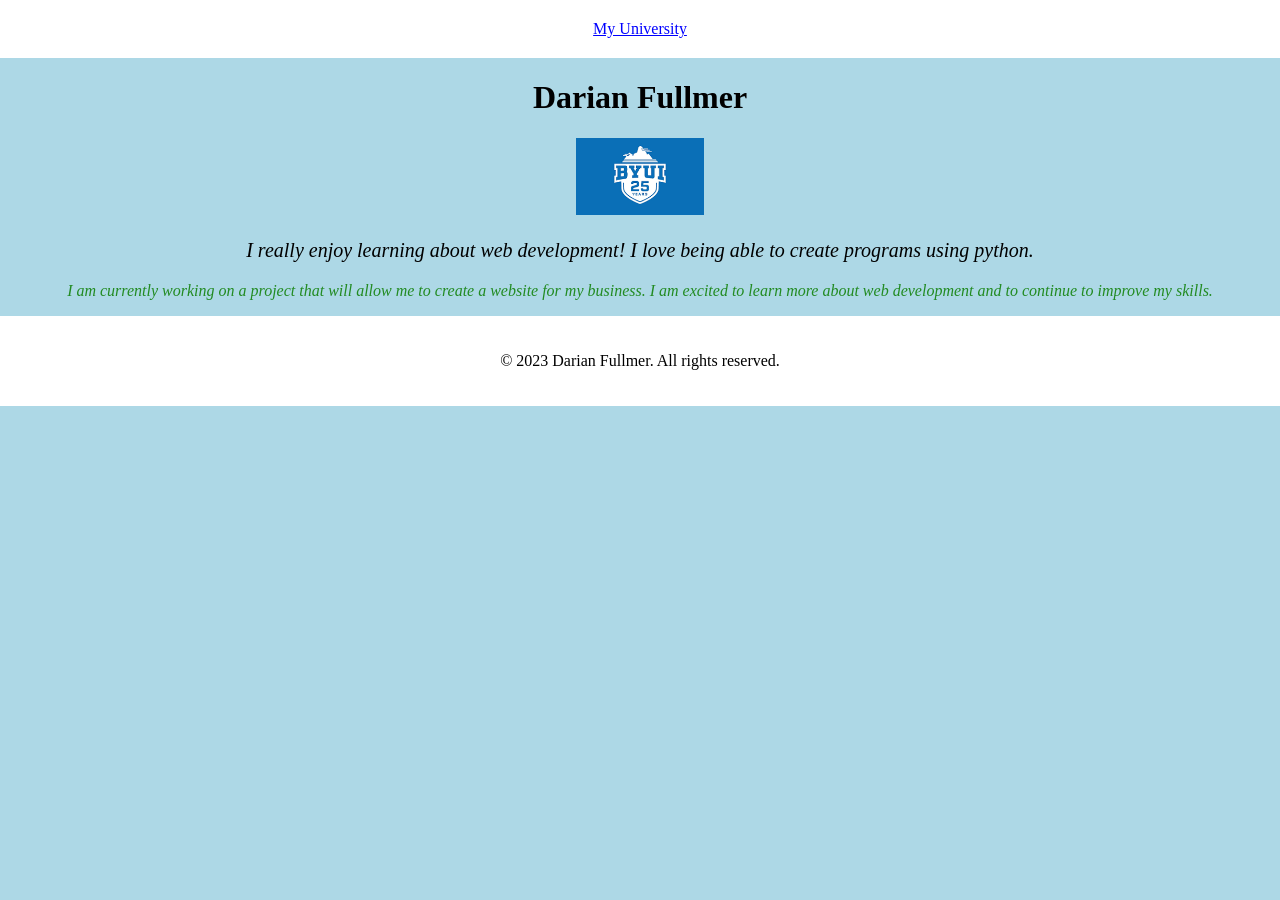
==== index.html @ d2191a70 "1st commit" ====
<!DOCTYPE html>
<html lang="en">
    <head>

        <meta charset="UTF-8">
        <meta name="viewport" content="width=device-width, initial-scale=1.0">
        <title>Portal Page</title>
        <link href="styles/styles.css" rel="stylesheet">
    </head>
    <body>
        <header>
            <nav>
                <a href="https://www.byui.edu" target="_blank">My University</a>
                <a href="assignments.html"></a>
            </nav>
        </header>
        <main>
            <h1>Darian Fullmer</h1>
            <Img src="images/byui_logo.png" alt="Byu-I Logo">
                <p id="bio" class="emphasis"> I really enjoy learning about web development! I  love being able to create programs using python.</p>
                <p class="emphasis"> I am currently working on a project that will allow me to create a website for my business. I am excited to learn more about web development and to continue to improve my skills.</p>

        </main>
        <footer>
            <p>&copy; 2023 Darian Fullmer. All rights reserved.

            </p>

        </footer>
    
    </body>
</html>
---- styles/styles.css ----
img {
    width: 10%;
}
body {
    background-color: Lightblue;
    text-align: center;
    margin: 0;
}
header, footer {
    background-color: white;
    padding: 20px;
}
nav a {
    color: blue;
    text-decoration: underlines;
}
nav a:hover {
    color: purple;
}
p{
    font-size: 16px;
    
}
#bio {
    font-size: 20px;
    color: black;
}

.emphasis {
    font-style: italic;
    color: forestgreen;
}
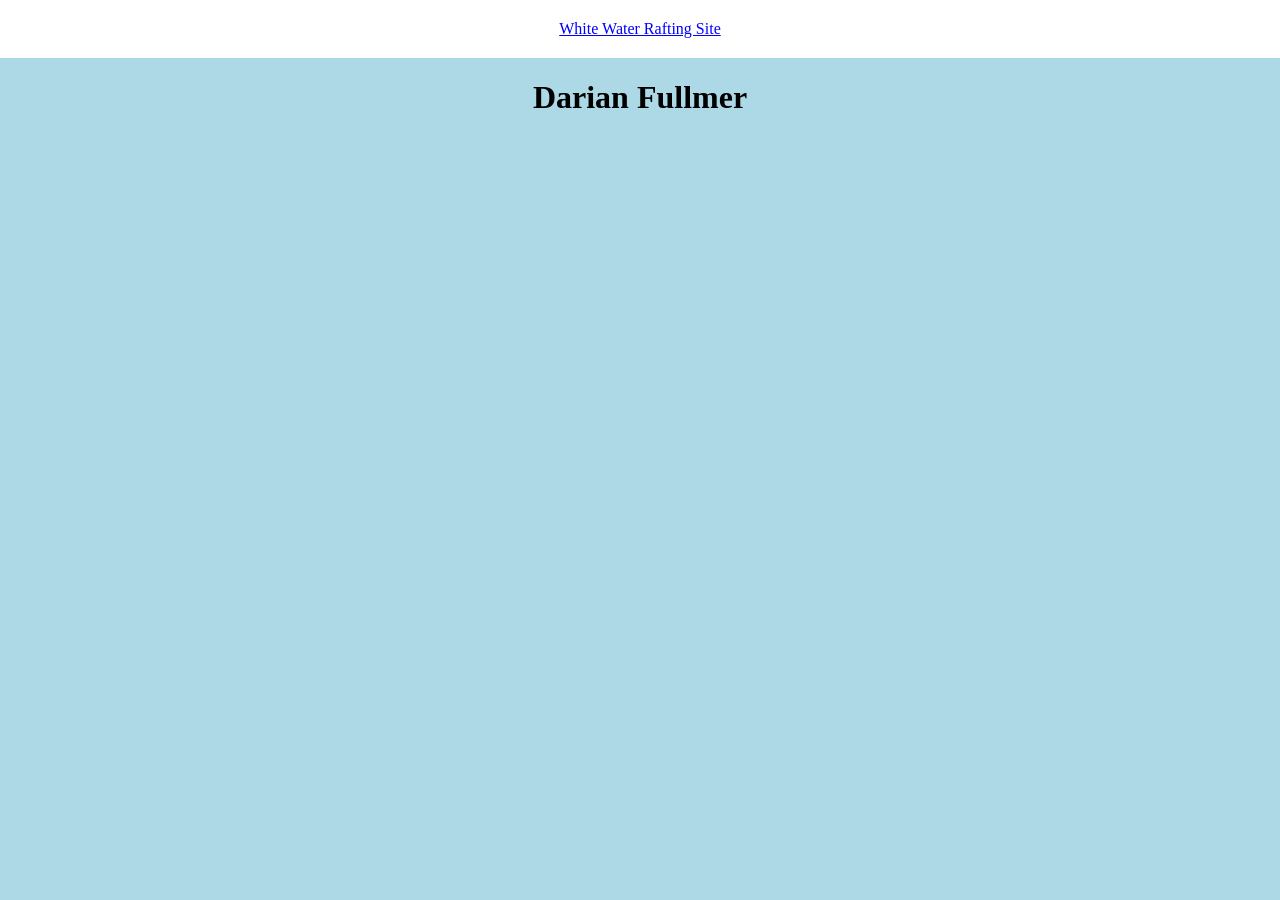
==== commit c834ff01: "First hopefully" ====
--- a/index.html
+++ b/index.html
@@ -10,23 +10,23 @@
     <body>
         <header>
             <nav>
-                <a href="https://www.byui.edu" target="_blank">My University</a>
-                <a href="assignments.html"></a>
+                <a href="wwr/index.html" >White Water Rafting Site</a>
+           
             </nav>
         </header>
         <main>
             <h1>Darian Fullmer</h1>
-            <Img src="images/byui_logo.png" alt="Byu-I Logo">
+            <!-- <Img src="images/byui_logo.png" alt="Byu-I Logo">
                 <p id="bio" class="emphasis"> I really enjoy learning about web development! I  love being able to create programs using python.</p>
-                <p class="emphasis"> I am currently working on a project that will allow me to create a website for my business. I am excited to learn more about web development and to continue to improve my skills.</p>
+                <p class="emphasis"> I am currently working on a project that will allow me to create a website for my business. I am excited to learn more about web development and to continue to improve my skills.</p> -->
 
         </main>
-        <footer>
+        <!-- <footer>
             <p>&copy; 2023 Darian Fullmer. All rights reserved.
 
             </p>
 
         </footer>
-    
+     -->
     </body>
 </html>
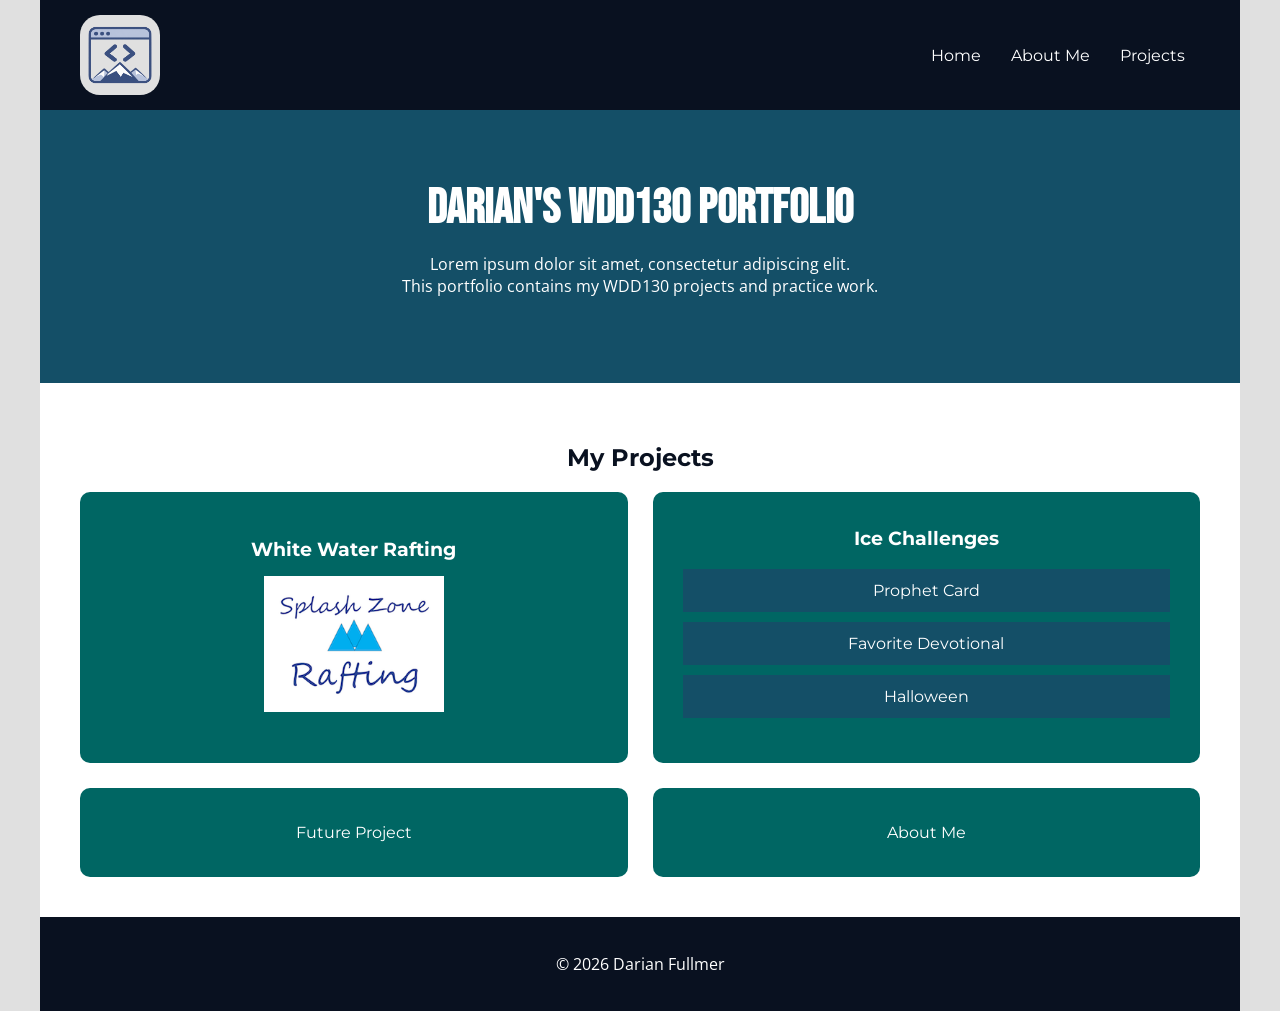
==== commit 10c35509: "Week  2 progress and ICE halloween" ====
--- a/index.html
+++ b/index.html
@@ -1,32 +1,79 @@
 <!DOCTYPE html>
 <html lang="en">
-    <head>
+<head>
+    <meta charset="UTF-8">
+    <meta name="viewport" content="width=device-width, initial-scale=1.0">
+    <title>Darian's WDD130 Portfolio</title>
+    <link rel="stylesheet" href="styles/styles.css">
+</head>
+<body>
+    <div id="content">
+        <header>
+            <a href="index.html">
+                <img class="logo" src="images/logo.png" alt="Darian's portfolio logo">
+            </a>
 
-        <meta charset="UTF-8">
-        <meta name="viewport" content="width=device-width, initial-scale=1.0">
-        <title>Portal Page</title>
-        <link href="styles/styles.css" rel="stylesheet">
-    </head>
-    <body>
-        <header>
             <nav>
-                <a href="wwr/index.html" >White Water Rafting Site</a>
-           
+                <ul>
+                 <li><a href="index.html">Home</a></li>
+                 <li><a href="aboutme.html">About Me</a></li>
+                 <li class="dropdown">
+                    <a href="#projects">Projects </a>
+
+                    <ul class="dropdown-menu">
+                        <li><a href="wwr/index.html">White Water Rafting</a></li>
+                        <li><a href="ice/favorite_devo/favdevo.html"> Favorite Devotional </a></li>
+                        <li><a href="ice/prophets_card/oaks.html"> Prophets Card</a></li>
+                        <li><a href="ice/halloween/index.html"> Halloween </a></li>
+                    </ul>
+                </li>
+                </ul>
             </nav>
         </header>
+
         <main>
-            <h1>Darian Fullmer</h1>
-            <!-- <Img src="images/byui_logo.png" alt="Byu-I Logo">
-                <p id="bio" class="emphasis"> I really enjoy learning about web development! I  love being able to create programs using python.</p>
-                <p class="emphasis"> I am currently working on a project that will allow me to create a website for my business. I am excited to learn more about web development and to continue to improve my skills.</p> -->
+            <section class="hero">
+                <h1>Darian's WDD130 Portfolio</h1>
+                <p>Lorem ipsum dolor sit amet, consectetur adipiscing elit. <br>
+    This portfolio contains my WDD130 projects and practice work.</p>
+            </section>
 
+            <section id="projects">
+                <h2>My Projects</h2>
+
+                <div class="project-grid">
+                  <div class="project-card wwr-card">
+                       <h3>White Water Rafting</h3>
+
+                       <a href="wwr/index.html">
+                       <img class="wwr-logo"     src="wwr/images/splashzonerafting-logo.png"  alt="Visit the Splash Zone White Water Rafting website">
+                     </a>
+                    </div>
+
+                    <article class="project-card ice-card">
+                        <h3>Ice Challenges</h3>
+
+                        <div class="ice-links">
+                            <a href="ice/prophets_card/oaks.html"> Prophet Card </a>
+                            <a href="ice/favorite_devo/favdevo.html"> Favorite Devotional</a>
+                            <a href="ice/halloween/index.html"> Halloween </a>
+                        </div>
+                    </article>
+
+                    <a class="project-card project-link" href="#">
+                        Future Project
+                    </a>
+
+                    <a class="project-card project-link" href="aboutme.html">
+                        About Me
+                    </a>
+                </div>
+            </section>
         </main>
-        <!-- <footer>
-            <p>&copy; 2023 Darian Fullmer. All rights reserved.
 
-            </p>
-
+        <footer>
+            <p>&copy; 2026 Darian Fullmer</p>
         </footer>
-     -->
-    </body>
+    </div>
+</body>
 </html>
--- a/styles/styles.css
+++ b/styles/styles.css
@@ -1,32 +1,188 @@
-img {
-    width: 10%;
+@import url('https://fonts.googleapis.com/css2?family=Bebas+Neue&family=Montserrat:wght@400;600&family=Open+Sans:wght@400;700&display=swap');
+
+
+/* Basic Page Formatting */
+
+body {
+    margin: 0;
+    background-color: #E0E0E0;
+    color: #091120;
+    font-family: "Open Sans", sans-serif;
 }
-body {
-    background-color: Lightblue;
+
+#content {
+    max-width: 1200px;
+    margin: 0 auto;
+    background-color: #FFFFFF;
+}
+
+
+/* Header and Footer */
+
+header {
+    background-color: #091120;
+    display: flex;
+    justify-content: space-between;
+    align-items: center;
+    padding: 15px 40px;
+}
+
+.logo {
+    width: 80px;
+    height: auto;
+    display: block;
+    background-color: #E0E0E0;
+    border-radius: 20px;
+}
+
+nav ul {
+    display: flex;
+    list-style: none;
+    margin: 0;
+    padding: 0;
+}
+nav li {
+    position: relative;
+}
+nav a {
+    color: #FFFFFF;
+    font-family: Montserrat, sans-serif;
+    text-decoration: none;
+    display: block;
+    padding: 15px;
+}
+nav a:hover {
+    background-color: #144F67;
+
+}
+
+footer {
+    background-color: #091120;
+    color: #FFFFFF;
+    padding: 20px;
     text-align: center;
+}
+
+/* Dropdown Menu */
+.dropdown-menu{
+    display: none;
+    position: absolute;
+    top: 100%;
+    right: 0;
+    min-width: 210px;
+    background-color: #091120;
+    padding: 0;
+    z-index: 1;
+}
+.dropdown:hover .dropdown-menu,
+.dropdown:focus-within .dropdown-menu {
+    display: block;
+}
+.dropdown-menu a {
+    margin: 0;
+    padding: 12px 18px;
+    white-space: nowrap;
+}
+.dropdown-menu a:hover {
+    background-color: #006663;
+}
+
+
+
+/* Text Elements */
+
+h1 {
+    font-family: "Bebas Neue", sans-serif;
+    font-size: 3em;
     margin: 0;
 }
-header, footer {
-    background-color: white;
+
+h2 {
+    font-family: Montserrat, sans-serif;
+    text-align: center;
+}
+
+
+/* Hero Section */
+
+.hero {
+    background-color: #144F67;
+    color: #FFFFFF;
+    padding: 70px 30px;
+    text-align: center;
+}
+
+
+/* Projects Section */
+
+#projects {
+    padding: 40px;
+}
+
+.project-grid {
+    display: grid;
+    grid-template-columns: repeat(2, 1fr);
+    gap: 25px;
+    
+}
+
+.project-card {
+    background-color: #006663;
+    color: #FFFFFF;
+    font-family: Montserrat, sans-serif;
+    padding: 35px 20px;
+    text-align: center;
+    border-radius: 10px;
+}
+
+.project-link {
+    text-decoration: none;
+}
+
+.project-link:hover {
+    background-color: #00290A;
+}
+
+
+/* White Water Rafting Project */
+
+.wwr-card {
+    display: flex;
+    flex-direction: column;
+    justify-content: center;
+    align-items: center;
     padding: 20px;
 }
-nav a {
-    color: blue;
-    text-decoration: underlines;
-}
-nav a:hover {
-    color: purple;
-}
-p{
-    font-size: 16px;
-    
-}
-#bio {
-    font-size: 20px;
-    color: black;
+
+.wwr-card h3 {
+    margin: 0 0 15px 0;
 }
 
-.emphasis {
-    font-style: italic;
-    color: forestgreen;
+.wwr-logo {
+    width: 180px;
+    height: auto;
+    transition: transform 0.5s, opacity 0.5s ;
+}
+.wwr-logo:hover {
+    opacity: .6;
+    transform: scale(1.2);
+}
+
+/* Ice Challenges Project */
+
+.ice-card h3 {
+    margin-top: 0;
+}
+
+.ice-links a {
+    display: block;
+    background-color: #144F67;
+    color: #FFFFFF;
+    margin: 10px;
+    padding: 12px;
+    text-decoration: none;
+}
+
+.ice-links a:hover {
+    background-color: #00290A;
 }
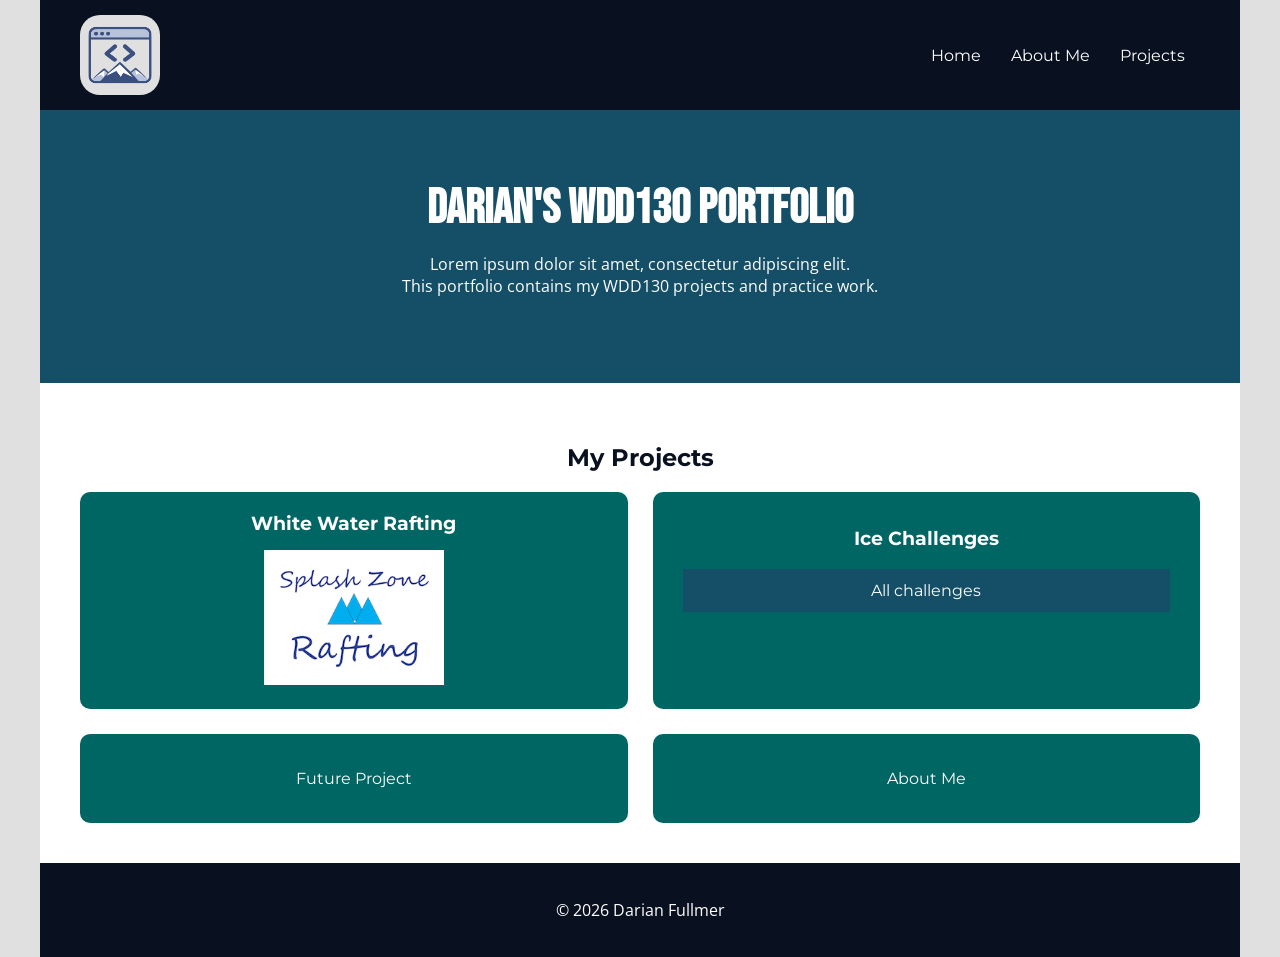
==== commit 33c41013: "Ice.html" ====
--- a/index.html
+++ b/index.html
@@ -3,7 +3,7 @@
 <head>
     <meta charset="UTF-8">
     <meta name="viewport" content="width=device-width, initial-scale=1.0">
-    <title>Darian's WDD130 Portfolio</title>
+    <title>Darian Fullmer's Portfolio</title>
     <link rel="stylesheet" href="styles/styles.css">
 </head>
 <body>
@@ -54,9 +54,8 @@
                         <h3>Ice Challenges</h3>
 
                         <div class="ice-links">
-                            <a href="ice/prophets_card/oaks.html"> Prophet Card </a>
-                            <a href="ice/favorite_devo/favdevo.html"> Favorite Devotional</a>
-                            <a href="ice/halloween/index.html"> Halloween </a>
+                            <a href="ice.html"> All challenges </a>
+   
                         </div>
                     </article>
 
--- a/styles/styles.css
+++ b/styles/styles.css
@@ -169,6 +169,74 @@
 }
 
 /* Ice Challenges Project */
+/* Ice Challenges Page */
+
+.ice-page {
+    padding: 45px 40px 60px;
+}
+
+.ice-intro {
+    max-width: 700px;
+    margin: 0 auto 35px;
+    text-align: center;
+}
+
+.ice-intro h1 {
+    color: #091120;
+}
+
+.ice-intro p {
+    line-height: 1.6;
+}
+
+.challenge-grid {
+    display: grid;
+    grid-template-columns: repeat(2, minmax(0, 1fr));
+    gap: 25px;
+}
+
+.challenge-card {
+    background-color: #FFFFFF;
+    border-left: 8px solid #006663;
+    box-shadow: 0 4px 12px rgba(9, 17, 32, 0.18);
+    padding: 25px;
+}
+
+.challenge-card h2 {
+    color: #144F67;
+    text-align: left;
+    margin: 0 0 12px;
+}
+
+.challenge-card p {
+    line-height: 1.6;
+    margin: 0 0 20px;
+}
+
+.challenge-button {
+    display: inline-block;
+    background-color: #006663;
+    color: #FFFFFF;
+    font-family: Montserrat, sans-serif;
+    padding: 10px 16px;
+    text-decoration: none;
+}
+
+.challenge-button:hover {
+    background-color: #00290A;
+}
+
+@media screen and (max-width: 700px) {
+    .ice-page {
+        padding: 30px 20px;
+    }
+
+    .challenge-grid {
+        grid-template-columns: 1fr;
+    }
+}
+
+/* ICE Challenges on the Home Page */
 
 .ice-card h3 {
     margin-top: 0;
